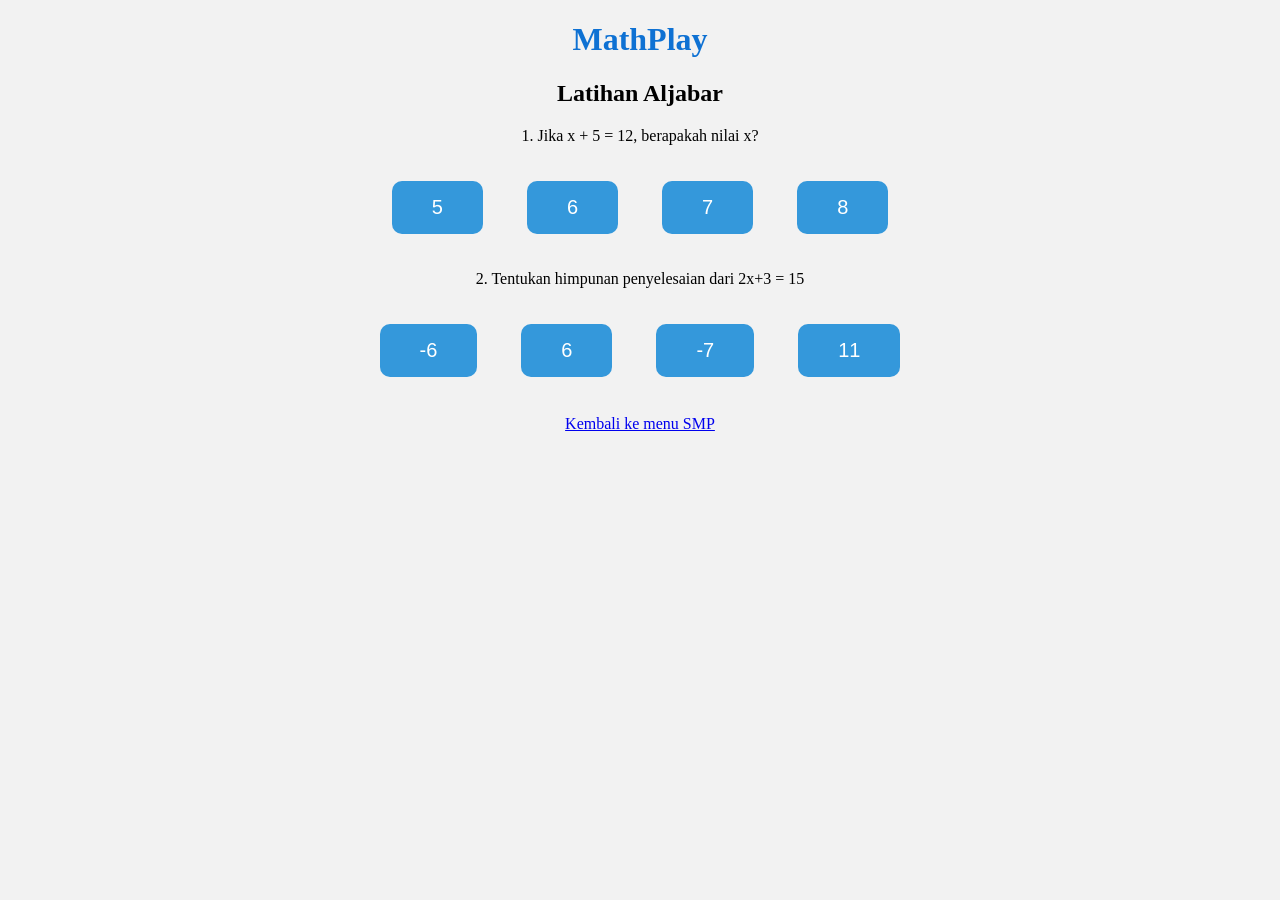
==== aljabar.html @ e9b5520c "Add files via upload" ====
<!DOCTYPE html>
<html>
<head>
<title>MathPlay - Aljabar</title>

<link rel="stylesheet" href="style.css">

<script>

function cekJawaban(jawaban){

    if(jawaban === "benar"){
        alert("Jawaban benar!");
    }
    else{
        alert("Jawaban salah!");
    }

}

</script>

</head>

<body>

<h1>MathPlay</h1>
<h2>Latihan Aljabar</h2>

<div class="soal">

<p>1. Jika x + 5 = 12, berapakah nilai x?</p>

<button onclick="cekJawaban('salah')">5</button>
<button onclick="cekJawaban('salah')">6</button>
<button onclick="cekJawaban('benar')">7</button>
<button onclick="cekJawaban('salah')">8</button>
<p>2. Tentukan himpunan penyelesaian dari 2x+3 = 15</p>

<button onclick="cekJawaban('salah')">-6</button>
<button onclick="cekJawaban('salah')">6</button>
<button onclick="cekJawaban('benar')">-7</button>
<button onclick="cekJawaban('salah')">11</button>
</div>

<br>

<a href="smp.html">Kembali ke menu SMP</a>

</body>
</html>
---- style.css ----
body{
    font-family: 'Times New Roman', Times, serif;
    text-align: center;
    background-color: #f2f2f2;
}

h1{
    color: #0e71d3;
}

button{
    padding: 15px 40px;
    margin: 20px;
    font-size: 20px;
    border-radius: 10px;
    border: none;
    background-color: #3498db;
    color: rgb(255, 255, 255);
}

button:hover{
    background-color: #41b929;
}
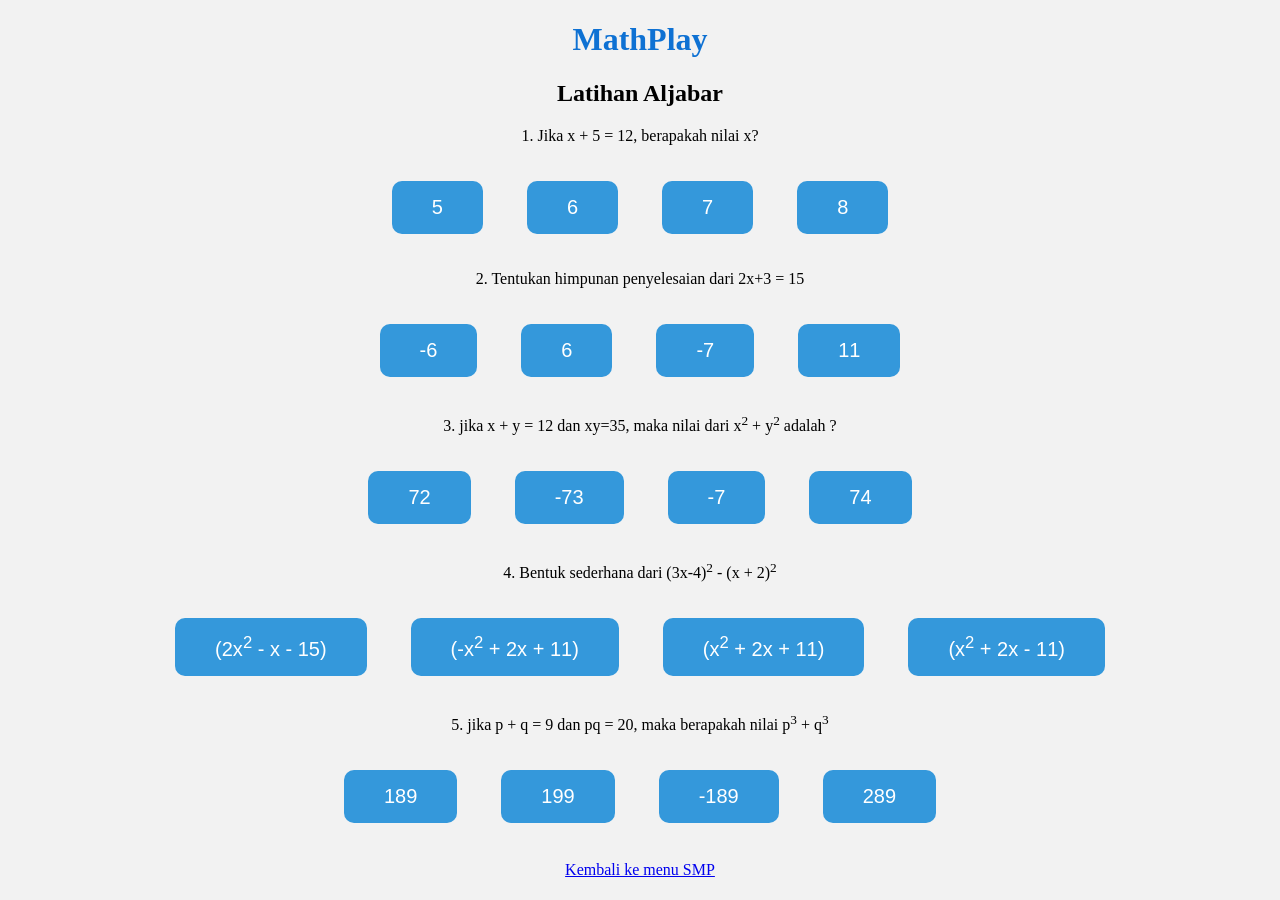
==== commit cdb000dd: "Add files via upload" ====
--- a/aljabar.html
+++ b/aljabar.html
@@ -38,9 +38,25 @@
 <p>2. Tentukan himpunan penyelesaian dari 2x+3 = 15</p>
 
 <button onclick="cekJawaban('salah')">-6</button>
-<button onclick="cekJawaban('salah')">6</button>
-<button onclick="cekJawaban('benar')">-7</button>
+<button onclick="cekJawaban('benar')">6</button>
+<button onclick="cekJawaban('salah')">-7</button>
 <button onclick="cekJawaban('salah')">11</button>
+<p> 3. jika x + y = 12 dan xy=35, maka nilai dari x<sup>2</sup> + y<sup>2</sup> adalah ?</p>
+<button onclick="cekJawaban('salah')">72</button>
+<button onclick="cekJawaban('salah')">-73</button>
+<button onclick="cekJawaban('salah')">-7</button>
+<button onclick="cekJawaban('benar')">74</button>
+<p>4. Bentuk sederhana dari (3x-4)<sup>2</sup> - (x + 2)<sup>2</sup></p>
+<button onclick="cekJawaban('salah')">(2x<sup>2</sup> - x - 15)</button>
+<button onclick="cekJawaban('salah')">(-x<sup>2</sup> + 2x + 11)</button>
+<button onclick="cekJawaban('benar')">(x<sup>2</sup> + 2x + 11)</button>
+<button onclick="cekJawaban('salah')">(x<sup>2</sup> + 2x - 11)</button>
+
+<p>5. jika p + q = 9 dan pq = 20, maka berapakah nilai p<sup>3</sup> + q<sup>3</sup> </p>
+<button onclick="cekJawaban('benar')">189</button>
+<button onclick="cekJawaban('salah')">199</button>
+<button onclick="cekJawaban('salah')">-189</button>
+<button onclick="cekJawaban('salah')">289</button>
 </div>
 
 <br>
